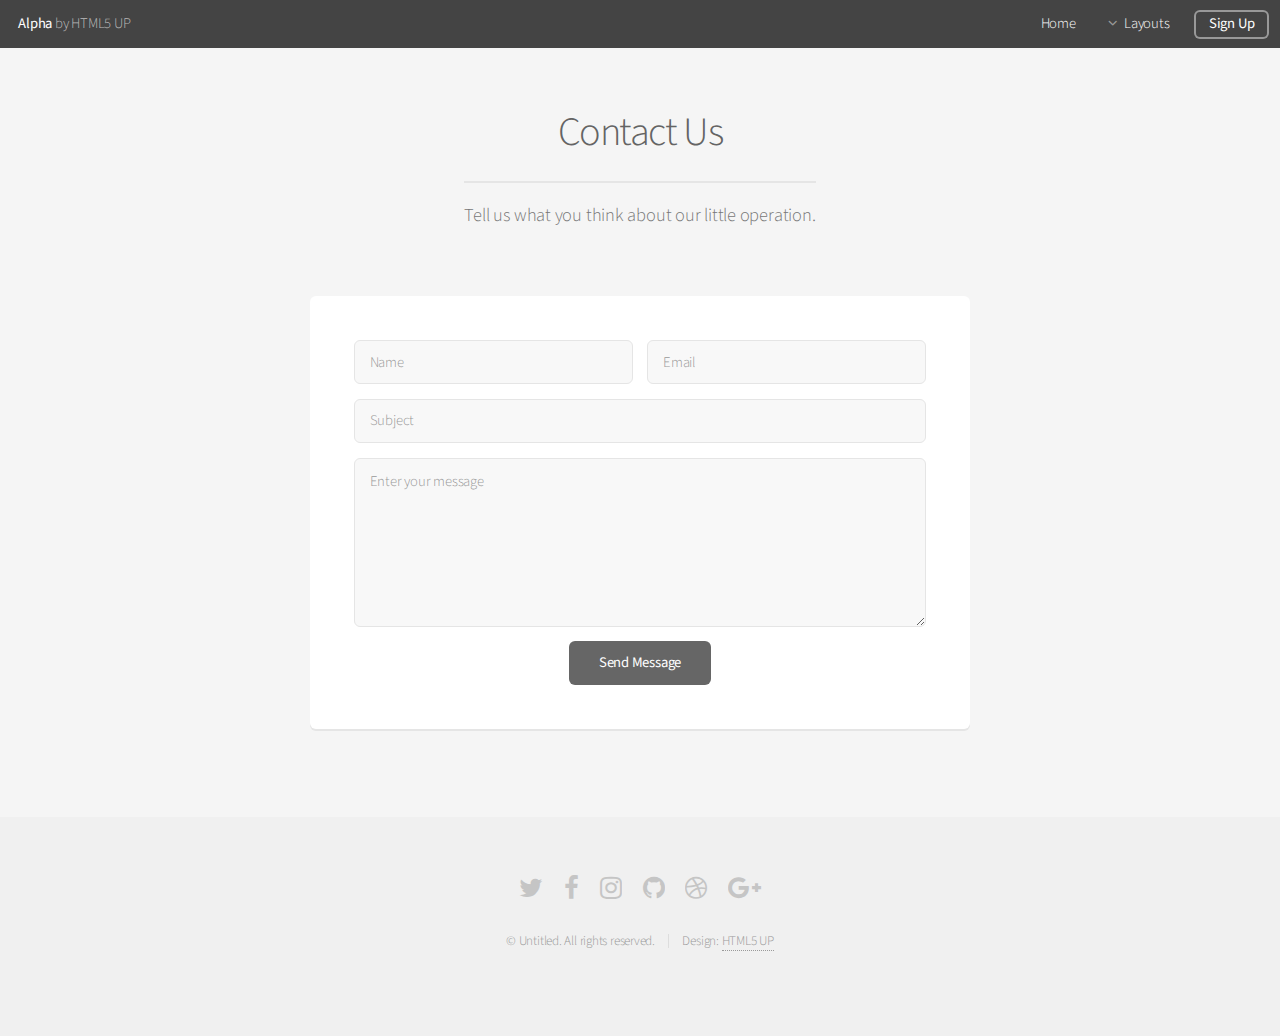
==== contact.html @ 0854e98f "Add files via upload" ====
<!DOCTYPE HTML>
<!--
	Alpha by HTML5 UP
	html5up.net | @ajlkn
	Free for personal and commercial use under the CCA 3.0 license (html5up.net/license)
-->
<html>
	<head>
		<title>Contact - Alpha by HTML5 UP</title>
		<meta charset="utf-8" />
		<meta name="viewport" content="width=device-width, initial-scale=1, user-scalable=no" />
		<link rel="stylesheet" href="assets/css/main.css" />
	</head>
	<body class="is-preload">
		<div id="page-wrapper">

			<!-- Header -->
				<header id="header">
					<h1><a href="index.html">Alpha</a> by HTML5 UP</h1>
					<nav id="nav">
						<ul>
							<li><a href="index.html">Home</a></li>
							<li>
								<a href="#" class="icon fa-angle-down">Layouts</a>
								<ul>
									<li><a href="generic.html">Generic</a></li>
									<li><a href="contact.html">Contact</a></li>
									<li><a href="elements.html">Elements</a></li>
									<li>
										<a href="#">Submenu</a>
										<ul>
											<li><a href="#">Option One</a></li>
											<li><a href="#">Option Two</a></li>
											<li><a href="#">Option Three</a></li>
											<li><a href="#">Option Four</a></li>
										</ul>
									</li>
								</ul>
							</li>
							<li><a href="#" class="button">Sign Up</a></li>
						</ul>
					</nav>
				</header>

			<!-- Main -->
				<section id="main" class="container medium">
					<header>
						<h2>Contact Us</h2>
						<p>Tell us what you think about our little operation.</p>
					</header>
					<div class="box">
						<form method="post" action="#">
							<div class="row gtr-50 gtr-uniform">
								<div class="col-6 col-12-mobilep">
									<input type="text" name="name" id="name" value="" placeholder="Name" />
								</div>
								<div class="col-6 col-12-mobilep">
									<input type="email" name="email" id="email" value="" placeholder="Email" />
								</div>
								<div class="col-12">
									<input type="text" name="subject" id="subject" value="" placeholder="Subject" />
								</div>
								<div class="col-12">
									<textarea name="message" id="message" placeholder="Enter your message" rows="6"></textarea>
								</div>
								<div class="col-12">
									<ul class="actions special">
										<li><input type="submit" value="Send Message" /></li>
									</ul>
								</div>
							</div>
						</form>
					</div>
				</section>

			<!-- Footer -->
				<footer id="footer">
					<ul class="icons">
						<li><a href="#" class="icon fa-twitter"><span class="label">Twitter</span></a></li>
						<li><a href="#" class="icon fa-facebook"><span class="label">Facebook</span></a></li>
						<li><a href="#" class="icon fa-instagram"><span class="label">Instagram</span></a></li>
						<li><a href="#" class="icon fa-github"><span class="label">Github</span></a></li>
						<li><a href="#" class="icon fa-dribbble"><span class="label">Dribbble</span></a></li>
						<li><a href="#" class="icon fa-google-plus"><span class="label">Google+</span></a></li>
					</ul>
					<ul class="copyright">
						<li>&copy; Untitled. All rights reserved.</li><li>Design: <a href="http://html5up.net">HTML5 UP</a></li>
					</ul>
				</footer>

		</div>

		<!-- Scripts -->
			<script src="assets/js/jquery.min.js"></script>
			<script src="assets/js/jquery.dropotron.min.js"></script>
			<script src="assets/js/jquery.scrollex.min.js"></script>
			<script src="assets/js/browser.min.js"></script>
			<script src="assets/js/breakpoints.min.js"></script>
			<script src="assets/js/util.js"></script>
			<script src="assets/js/main.js"></script>

	</body>
</html>
---- assets/css/main.css ----
@import url("font-awesome.min.css");
@import url("https://fonts.googleapis.com/css?family=Source+Sans+Pro:300,400,300italic,400italic");

/*
	Alpha by HTML5 UP
	html5up.net | @ajlkn
	Free for personal and commercial use under the CCA 3.0 license (html5up.net/license)
*/

/* Reset */

/* Based on meyerweb.com/eric/tools/css/reset (v2.0 | 20110126 | License: public domain) */

	html, body, div, span, applet, object,
	iframe, h1, h2, h3, h4, h5, h6, p, blockquote,
	pre, a, abbr, acronym, address, big, cite,
	code, del, dfn, em, img, ins, kbd, q, s, samp,
	small, strike, strong, sub, sup, tt, var, b,
	u, i, center, dl, dt, dd, ol, ul, li, fieldset,
	form, label, legend, table, caption, tbody,
	tfoot, thead, tr, th, td, article, aside,
	canvas, details, embed, figure, figcaption,
	footer, header, hgroup, menu, nav, output, ruby,
	section, summary, time, mark, audio, video {
		margin: 0;
		padding: 0;
		border: 0;
		font-size: 100%;
		font: inherit;
		vertical-align: baseline;
	}

	article, aside, details, figcaption, figure,
	footer, header, hgroup, menu, nav, section {
		display: block;
	}

	body {
		line-height: 1;
	}

	ol, ul {
		list-style: none;
	}

	blockquote, q {
		quotes: none;
	}

		blockquote:before, blockquote:after, q:before, q:after {
			content: '';
			content: none;
		}

	table {
		border-collapse: collapse;
		border-spacing: 0;
	}

	body {
		-webkit-text-size-adjust: none;
	}

	mark {
		background-color: transparent;
		color: inherit;
	}

	input::-moz-focus-inner {
		border: 0;
		padding: 0;
	}

	input, select, textarea {
		-moz-appearance: none;
		-webkit-appearance: none;
		-ms-appearance: none;
		appearance: none;
	}

/* Basic */ 

	@-ms-viewport {
		width: device-width;
	}

	body {
		-ms-overflow-style: scrollbar;
	}

	@media screen and (max-width: 480px) {

		html, body {
			min-width: 320px;
		}

	}

	html {
		box-sizing: border-box;
	}

	*, *:before, *:after {
		box-sizing: inherit;
	}

	body {
		background: #f5f5f5;
        
	}

	body, input, select, textarea {
		color: #777;
		font-family: "Source Sans Pro", sans-serif;
		font-size: 16pt;
		font-weight: 300;
		line-height: 1.65em;
		letter-spacing: -0.015em;
	}

	a {
		-moz-transition: color 0.2s ease-in-out, border-bottom-color 0.2s ease-in-out;
		-webkit-transition: color 0.2s ease-in-out, border-bottom-color 0.2s ease-in-out;
		-ms-transition: color 0.2s ease-in-out, border-bottom-color 0.2s ease-in-out;
		transition: color 0.2s ease-in-out, border-bottom-color 0.2s ease-in-out;
		border-bottom: dotted 1px;
		color: #e89980;
		text-decoration: none;
	}

		a:hover {
			border-bottom-color: transparent;
		}

	strong, b {
		color: #646464;
		font-weight: 400;
	}

	em, i {
		font-style: italic;
	}

	p {
		margin: 0 0 2em 0;
	}

	h1, h2, h3, h4, h5, h6 {
		color: #646464;
		font-weight: 300;
		line-height: 1em;
		margin: 0 0 0.5em 0;
	}

		h1 a, h2 a, h3 a, h4 a, h5 a, h6 a {
			color: inherit;
			text-decoration: none;
		}

	h2 {
		font-size: 2.25em;
		line-height: 1.5em;
		letter-spacing: -0.035em;
	}

	h3 {
		font-size: 2em;
		line-height: 1.5em;
		letter-spacing: -0.025em;
	}

	h4 {
		font-size: 1.1em;
		line-height: 1.5em;
		letter-spacing: 0;
	}

	h5 {
		font-size: 0.9em;
		line-height: 1.5em;
		letter-spacing: 0;
	}

	h6 {
		font-size: 0.7em;
		line-height: 1.5em;
		letter-spacing: 0;
	}

	sub {
		font-size: 0.8em;
		position: relative;
		top: 0.5em;
	}

	sup {
		font-size: 0.8em;
		position: relative;
		top: -0.5em;
	}

	hr {
		border: 0;
		border-bottom: solid 2px #e5e5e5;
		margin: 2em 0;
	}

		hr.major {
			margin: 3em 0;
		}

	blockquote {
		border-left: solid 4px #e5e5e5;
		font-style: italic;
		margin: 0 0 2em 0;
		padding: 0.5em 0 0.5em 2em;
	}

	pre {
		-webkit-overflow-scrolling: touch;
		background: #f8f8f8;
		border-radius: 6px;
		border: solid 1px #e5e5e5;
		font-family: monospace;
		font-size: 0.9em;
		line-height: 1.75em;
		margin: 0 0 2em 0;
		overflow-x: auto;
		padding: 1em 1.5em;
	}

	code {
		background: #f8f8f8;
		border-radius: 6px;
		border: solid 1px #e5e5e5;
		font-family: monospace;
		font-size: 0.9em;
		margin: 0 0.25em;
		padding: 0.25em 0.65em;
	}

	.align-left {
		text-align: left;
	}

	.align-center {
		text-align: center;
	}

	.align-right {
		text-align: right;
	}

/* Row */

	.row {
		display: flex;
		flex-wrap: wrap;
		box-sizing: border-box;
		align-items: stretch;
	}

		.row > * {
			box-sizing: border-box;
		}

		.row.gtr-uniform > * > :last-child {
			margin-bottom: 0;
		}

		.row.aln-left {
			justify-content: flex-start;
		}

		.row.aln-center {
			justify-content: center;
		}

		.row.aln-right {
			justify-content: flex-end;
		}

		.row.aln-top {
			align-items: flex-start;
		}

		.row.aln-middle {
			align-items: center;
		}

		.row.aln-bottom {
			align-items: flex-end;
		}

		.row > .imp {
			order: -1;
		}

		.row > .col-1 {
			width: 8.3333333333%;
		}

		.row > .off-1 {
			margin-left: 8.3333333333%;
		}

		.row > .col-2 {
			width: 16.6666666667%;
		}

		.row > .off-2 {
			margin-left: 16.6666666667%;
		}

		.row > .col-3 {
			width: 25%;
		}

		.row > .off-3 {
			margin-left: 25%;
		}

		.row > .col-4 {
			width: 33.3333333333%;
		}

		.row > .off-4 {
			margin-left: 33.3333333333%;
		}

		.row > .col-5 {
			width: 41.6666666667%;
		}

		.row > .off-5 {
			margin-left: 41.6666666667%;
		}

		.row > .col-6 {
			width: 50%;
		}

		.row > .off-6 {
			margin-left: 50%;
		}

		.row > .col-7 {
			width: 58.3333333333%;
		}

		.row > .off-7 {
			margin-left: 58.3333333333%;
		}

		.row > .col-8 {
			width: 66.6666666667%;
		}

		.row > .off-8 {
			margin-left: 66.6666666667%;
		}

		.row > .col-9 {
			width: 75%;
		}

		.row > .off-9 {
			margin-left: 75%;
		}

		.row > .col-10 {
			width: 83.3333333333%;
		}

		.row > .off-10 {
			margin-left: 83.3333333333%;
		}

		.row > .col-11 {
			width: 91.6666666667%;
		}

		.row > .off-11 {
			margin-left: 91.6666666667%;
		}

		.row > .col-12 {
			width: 100%;
		}

		.row > .off-12 {
			margin-left: 100%;
		}

		.row.gtr-0 {
			margin-top: 0;
			margin-left: 0em;
		}

			.row.gtr-0 > * {
				padding: 0 0 0 0em;
			}

			.row.gtr-0.gtr-uniform {
				margin-top: 0em;
			}

				.row.gtr-0.gtr-uniform > * {
					padding-top: 0em;
				}

		.row.gtr-25 {
			margin-top: 0;
			margin-left: -0.5em;
		}

			.row.gtr-25 > * {
				padding: 0 0 0 0.5em;
			}

			.row.gtr-25.gtr-uniform {
				margin-top: -0.5em;
			}

				.row.gtr-25.gtr-uniform > * {
					padding-top: 0.5em;
				}

		.row.gtr-50 {
			margin-top: 0;
			margin-left: -1em;
		}

			.row.gtr-50 > * {
				padding: 0 0 0 1em;
			}

			.row.gtr-50.gtr-uniform {
				margin-top: -1em;
			}

				.row.gtr-50.gtr-uniform > * {
					padding-top: 1em;
				}

		.row {
			margin-top: 0;
			margin-left: -2em;
		}

			.row > * {
				padding: 0 0 0 2em;
			}

			.row.gtr-uniform {
				margin-top: -2em;
			}

				.row.gtr-uniform > * {
					padding-top: 2em;
				}

		.row.gtr-150 {
			margin-top: 0;
			margin-left: -3em;
		}

			.row.gtr-150 > * {
				padding: 0 0 0 3em;
			}

			.row.gtr-150.gtr-uniform {
				margin-top: -3em;
			}

				.row.gtr-150.gtr-uniform > * {
					padding-top: 3em;
				}

		.row.gtr-200 {
			margin-top: 0;
			margin-left: -4em;
		}

			.row.gtr-200 > * {
				padding: 0 0 0 4em;
			}

			.row.gtr-200.gtr-uniform {
				margin-top: -4em;
			}

				.row.gtr-200.gtr-uniform > * {
					padding-top: 4em;
				}

		@media screen and (max-width: 1680px) {

			.row {
				display: flex;
				flex-wrap: wrap;
				box-sizing: border-box;
				align-items: stretch;
			}

				.row > * {
					box-sizing: border-box;
				}

				.row.gtr-uniform > * > :last-child {
					margin-bottom: 0;
				}

				.row.aln-left {
					justify-content: flex-start;
				}

				.row.aln-center {
					justify-content: center;
				}

				.row.aln-right {
					justify-content: flex-end;
				}

				.row.aln-top {
					align-items: flex-start;
				}

				.row.aln-middle {
					align-items: center;
				}

				.row.aln-bottom {
					align-items: flex-end;
				}

				.row > .imp-wide {
					order: -1;
				}

				.row > .col-1-wide {
					width: 8.3333333333%;
				}

				.row > .off-1-wide {
					margin-left: 8.3333333333%;
				}

				.row > .col-2-wide {
					width: 16.6666666667%;
				}

				.row > .off-2-wide {
					margin-left: 16.6666666667%;
				}

				.row > .col-3-wide {
					width: 25%;
				}

				.row > .off-3-wide {
					margin-left: 25%;
				}

				.row > .col-4-wide {
					width: 33.3333333333%;
				}

				.row > .off-4-wide {
					margin-left: 33.3333333333%;
				}

				.row > .col-5-wide {
					width: 41.6666666667%;
				}

				.row > .off-5-wide {
					margin-left: 41.6666666667%;
				}

				.row > .col-6-wide {
					width: 50%;
				}

				.row > .off-6-wide {
					margin-left: 50%;
				}

				.row > .col-7-wide {
					width: 58.3333333333%;
				}

				.row > .off-7-wide {
					margin-left: 58.3333333333%;
				}

				.row > .col-8-wide {
					width: 66.6666666667%;
				}

				.row > .off-8-wide {
					margin-left: 66.6666666667%;
				}

				.row > .col-9-wide {
					width: 75%;
				}

				.row > .off-9-wide {
					margin-left: 75%;
				}

				.row > .col-10-wide {
					width: 83.3333333333%;
				}

				.row > .off-10-wide {
					margin-left: 83.3333333333%;
				}

				.row > .col-11-wide {
					width: 91.6666666667%;
				}

				.row > .off-11-wide {
					margin-left: 91.6666666667%;
				}

				.row > .col-12-wide {
					width: 100%;
				}

				.row > .off-12-wide {
					margin-left: 100%;
				}

				.row.gtr-0 {
					margin-top: 0;
					margin-left: 0em;
				}

					.row.gtr-0 > * {
						padding: 0 0 0 0em;
					}

					.row.gtr-0.gtr-uniform {
						margin-top: 0em;
					}

						.row.gtr-0.gtr-uniform > * {
							padding-top: 0em;
						}

				.row.gtr-25 {
					margin-top: 0;
					margin-left: -0.5em;
				}

					.row.gtr-25 > * {
						padding: 0 0 0 0.5em;
					}

					.row.gtr-25.gtr-uniform {
						margin-top: -0.5em;
					}

						.row.gtr-25.gtr-uniform > * {
							padding-top: 0.5em;
						}

				.row.gtr-50 {
					margin-top: 0;
					margin-left: -1em;
				}

					.row.gtr-50 > * {
						padding: 0 0 0 1em;
					}

					.row.gtr-50.gtr-uniform {
						margin-top: -1em;
					}

						.row.gtr-50.gtr-uniform > * {
							padding-top: 1em;
						}

				.row {
					margin-top: 0;
					margin-left: -2em;
				}

					.row > * {
						padding: 0 0 0 2em;
					}

					.row.gtr-uniform {
						margin-top: -2em;
					}

						.row.gtr-uniform > * {
							padding-top: 2em;
						}

				.row.gtr-150 {
					margin-top: 0;
					margin-left: -3em;
				}

					.row.gtr-150 > * {
						padding: 0 0 0 3em;
					}

					.row.gtr-150.gtr-uniform {
						margin-top: -3em;
					}

						.row.gtr-150.gtr-uniform > * {
							padding-top: 3em;
						}

				.row.gtr-200 {
					margin-top: 0;
					margin-left: -4em;
				}

					.row.gtr-200 > * {
						padding: 0 0 0 4em;
					}

					.row.gtr-200.gtr-uniform {
						margin-top: -4em;
					}

						.row.gtr-200.gtr-uniform > * {
							padding-top: 4em;
						}

		}

		@media screen and (max-width: 1280px) {

			.row {
				display: flex;
				flex-wrap: wrap;
				box-sizing: border-box;
				align-items: stretch;
			}

				.row > * {
					box-sizing: border-box;
				}

				.row.gtr-uniform > * > :last-child {
					margin-bottom: 0;
				}

				.row.aln-left {
					justify-content: flex-start;
				}

				.row.aln-center {
					justify-content: center;
				}

				.row.aln-right {
					justify-content: flex-end;
				}

				.row.aln-top {
					align-items: flex-start;
				}

				.row.aln-middle {
					align-items: center;
				}

				.row.aln-bottom {
					align-items: flex-end;
				}

				.row > .imp-normal {
					order: -1;
				}

				.row > .col-1-normal {
					width: 8.3333333333%;
				}

				.row > .off-1-normal {
					margin-left: 8.3333333333%;
				}

				.row > .col-2-normal {
					width: 16.6666666667%;
				}

				.row > .off-2-normal {
					margin-left: 16.6666666667%;
				}

				.row > .col-3-normal {
					width: 25%;
				}

				.row > .off-3-normal {
					margin-left: 25%;
				}

				.row > .col-4-normal {
					width: 33.3333333333%;
				}

				.row > .off-4-normal {
					margin-left: 33.3333333333%;
				}

				.row > .col-5-normal {
					width: 41.6666666667%;
				}

				.row > .off-5-normal {
					margin-left: 41.6666666667%;
				}

				.row > .col-6-normal {
					width: 50%;
				}

				.row > .off-6-normal {
					margin-left: 50%;
				}

				.row > .col-7-normal {
					width: 58.3333333333%;
				}

				.row > .off-7-normal {
					margin-left: 58.3333333333%;
				}

				.row > .col-8-normal {
					width: 66.6666666667%;
				}

				.row > .off-8-normal {
					margin-left: 66.6666666667%;
				}

				.row > .col-9-normal {
					width: 75%;
				}

				.row > .off-9-normal {
					margin-left: 75%;
				}

				.row > .col-10-normal {
					width: 83.3333333333%;
				}

				.row > .off-10-normal {
					margin-left: 83.3333333333%;
				}

				.row > .col-11-normal {
					width: 91.6666666667%;
				}

				.row > .off-11-normal {
					margin-left: 91.6666666667%;
				}

				.row > .col-12-normal {
					width: 100%;
				}

				.row > .off-12-normal {
					margin-left: 100%;
				}

				.row.gtr-0 {
					margin-top: 0;
					margin-left: 0em;
				}

					.row.gtr-0 > * {
						padding: 0 0 0 0em;
					}

					.row.gtr-0.gtr-uniform {
						margin-top: 0em;
					}

						.row.gtr-0.gtr-uniform > * {
							padding-top: 0em;
						}

				.row.gtr-25 {
					margin-top: 0;
					margin-left: -0.5em;
				}

					.row.gtr-25 > * {
						padding: 0 0 0 0.5em;
					}

					.row.gtr-25.gtr-uniform {
						margin-top: -0.5em;
					}

						.row.gtr-25.gtr-uniform > * {
							padding-top: 0.5em;
						}

				.row.gtr-50 {
					margin-top: 0;
					margin-left: -1em;
				}

					.row.gtr-50 > * {
						padding: 0 0 0 1em;
					}

					.row.gtr-50.gtr-uniform {
						margin-top: -1em;
					}

						.row.gtr-50.gtr-uniform > * {
							padding-top: 1em;
						}

				.row {
					margin-top: 0;
					margin-left: -2em;
				}

					.row > * {
						padding: 0 0 0 2em;
					}

					.row.gtr-uniform {
						margin-top: -2em;
					}

						.row.gtr-uniform > * {
							padding-top: 2em;
						}

				.row.gtr-150 {
					margin-top: 0;
					margin-left: -3em;
				}

					.row.gtr-150 > * {
						padding: 0 0 0 3em;
					}

					.row.gtr-150.gtr-uniform {
						margin-top: -3em;
					}

						.row.gtr-150.gtr-uniform > * {
							padding-top: 3em;
						}

				.row.gtr-200 {
					margin-top: 0;
					margin-left: -4em;
				}

					.row.gtr-200 > * {
						padding: 0 0 0 4em;
					}

					.row.gtr-200.gtr-uniform {
						margin-top: -4em;
					}

						.row.gtr-200.gtr-uniform > * {
							padding-top: 4em;
						}

		}

		@media screen and (max-width: 980px) {

			.row {
				display: flex;
				flex-wrap: wrap;
				box-sizing: border-box;
				align-items: stretch;
			}

				.row > * {
					box-sizing: border-box;
				}

				.row.gtr-uniform > * > :last-child {
					margin-bottom: 0;
				}

				.row.aln-left {
					justify-content: flex-start;
				}

				.row.aln-center {
					justify-content: center;
				}

				.row.aln-right {
					justify-content: flex-end;
				}

				.row.aln-top {
					align-items: flex-start;
				}

				.row.aln-middle {
					align-items: center;
				}

				.row.aln-bottom {
					align-items: flex-end;
				}

				.row > .imp-narrow {
					order: -1;
				}

				.row > .col-1-narrow {
					width: 8.3333333333%;
				}

				.row > .off-1-narrow {
					margin-left: 8.3333333333%;
				}

				.row > .col-2-narrow {
					width: 16.6666666667%;
				}

				.row > .off-2-narrow {
					margin-left: 16.6666666667%;
				}

				.row > .col-3-narrow {
					width: 25%;
				}

				.row > .off-3-narrow {
					margin-left: 25%;
				}

				.row > .col-4-narrow {
					width: 33.3333333333%;
				}

				.row > .off-4-narrow {
					margin-left: 33.3333333333%;
				}

				.row > .col-5-narrow {
					width: 41.6666666667%;
				}

				.row > .off-5-narrow {
					margin-left: 41.6666666667%;
				}

				.row > .col-6-narrow {
					width: 50%;
				}

				.row > .off-6-narrow {
					margin-left: 50%;
				}

				.row > .col-7-narrow {
					width: 58.3333333333%;
				}

				.row > .off-7-narrow {
					margin-left: 58.3333333333%;
				}

				.row > .col-8-narrow {
					width: 66.6666666667%;
				}

				.row > .off-8-narrow {
					margin-left: 66.6666666667%;
				}

				.row > .col-9-narrow {
					width: 75%;
				}

				.row > .off-9-narrow {
					margin-left: 75%;
				}

				.row > .col-10-narrow {
					width: 83.3333333333%;
				}

				.row > .off-10-narrow {
					margin-left: 83.3333333333%;
				}

				.row > .col-11-narrow {
					width: 91.6666666667%;
				}

				.row > .off-11-narrow {
					margin-left: 91.6666666667%;
				}

				.row > .col-12-narrow {
					width: 100%;
				}

				.row > .off-12-narrow {
					margin-left: 100%;
				}

				.row.gtr-0 {
					margin-top: 0;
					margin-left: 0em;
				}

					.row.gtr-0 > * {
						padding: 0 0 0 0em;
					}

					.row.gtr-0.gtr-uniform {
						margin-top: 0em;
					}

						.row.gtr-0.gtr-uniform > * {
							padding-top: 0em;
						}

				.row.gtr-25 {
					margin-top: 0;
					margin-left: -0.5em;
				}

					.row.gtr-25 > * {
						padding: 0 0 0 0.5em;
					}

					.row.gtr-25.gtr-uniform {
						margin-top: -0.5em;
					}

						.row.gtr-25.gtr-uniform > * {
							padding-top: 0.5em;
						}

				.row.gtr-50 {
					margin-top: 0;
					margin-left: -1em;
				}

					.row.gtr-50 > * {
						padding: 0 0 0 1em;
					}

					.row.gtr-50.gtr-uniform {
						margin-top: -1em;
					}

						.row.gtr-50.gtr-uniform > * {
							padding-top: 1em;
						}

				.row {
					margin-top: 0;
					margin-left: -2em;
				}

					.row > * {
						padding: 0 0 0 2em;
					}

					.row.gtr-uniform {
						margin-top: -2em;
					}

						.row.gtr-uniform > * {
							padding-top: 2em;
						}

				.row.gtr-150 {
					margin-top: 0;
					margin-left: -3em;
				}

					.row.gtr-150 > * {
						padding: 0 0 0 3em;
					}

					.row.gtr-150.gtr-uniform {
						margin-top: -3em;
					}

						.row.gtr-150.gtr-uniform > * {
							padding-top: 3em;
						}

				.row.gtr-200 {
					margin-top: 0;
					margin-left: -4em;
				}

					.row.gtr-200 > * {
						padding: 0 0 0 4em;
					}

					.row.gtr-200.gtr-uniform {
						margin-top: -4em;
					}

						.row.gtr-200.gtr-uniform > * {
							padding-top: 4em;
						}

		}

		@media screen and (max-width: 840px) {

			.row {
				display: flex;
				flex-wrap: wrap;
				box-sizing: border-box;
				align-items: stretch;
			}

				.row > * {
					box-sizing: border-box;
				}

				.row.gtr-uniform > * > :last-child {
					margin-bottom: 0;
				}

				.row.aln-left {
					justify-content: flex-start;
				}

				.row.aln-center {
					justify-content: center;
				}

				.row.aln-right {
					justify-content: flex-end;
				}

				.row.aln-top {
					align-items: flex-start;
				}

				.row.aln-middle {
					align-items: center;
				}

				.row.aln-bottom {
					align-items: flex-end;
				}

				.row > .imp-narrower {
					order: -1;
				}

				.row > .col-1-narrower {
					width: 8.3333333333%;
				}

				.row > .off-1-narrower {
					margin-left: 8.3333333333%;
				}

				.row > .col-2-narrower {
					width: 16.6666666667%;
				}

				.row > .off-2-narrower {
					margin-left: 16.6666666667%;
				}

				.row > .col-3-narrower {
					width: 25%;
				}

				.row > .off-3-narrower {
					margin-left: 25%;
				}

				.row > .col-4-narrower {
					width: 33.3333333333%;
				}

				.row > .off-4-narrower {
					margin-left: 33.3333333333%;
				}

				.row > .col-5-narrower {
					width: 41.6666666667%;
				}

				.row > .off-5-narrower {
					margin-left: 41.6666666667%;
				}

				.row > .col-6-narrower {
					width: 50%;
				}

				.row > .off-6-narrower {
					margin-left: 50%;
				}

				.row > .col-7-narrower {
					width: 58.3333333333%;
				}

				.row > .off-7-narrower {
					margin-left: 58.3333333333%;
				}

				.row > .col-8-narrower {
					width: 66.6666666667%;
				}

				.row > .off-8-narrower {
					margin-left: 66.6666666667%;
				}

				.row > .col-9-narrower {
					width: 75%;
				}

				.row > .off-9-narrower {
					margin-left: 75%;
				}

				.row > .col-10-narrower {
					width: 83.3333333333%;
				}

				.row > .off-10-narrower {
					margin-left: 83.3333333333%;
				}

				.row > .col-11-narrower {
					width: 91.6666666667%;
				}

				.row > .off-11-narrower {
					margin-left: 91.6666666667%;
				}

				.row > .col-12-narrower {
					width: 100%;
				}

				.row > .off-12-narrower {
					margin-left: 100%;
				}

				.row.gtr-0 {
					margin-top: 0;
					margin-left: 0em;
				}

					.row.gtr-0 > * {
						padding: 0 0 0 0em;
					}

					.row.gtr-0.gtr-uniform {
						margin-top: 0em;
					}

						.row.gtr-0.gtr-uniform > * {
							padding-top: 0em;
						}

				.row.gtr-25 {
					margin-top: 0;
					margin-left: -0.5em;
				}

					.row.gtr-25 > * {
						padding: 0 0 0 0.5em;
					}

					.row.gtr-25.gtr-uniform {
						margin-top: -0.5em;
					}

						.row.gtr-25.gtr-uniform > * {
							padding-top: 0.5em;
						}

				.row.gtr-50 {
					margin-top: 0;
					margin-left: -1em;
				}

					.row.gtr-50 > * {
						padding: 0 0 0 1em;
					}

					.row.gtr-50.gtr-uniform {
						margin-top: -1em;
					}

						.row.gtr-50.gtr-uniform > * {
							padding-top: 1em;
						}

				.row {
					margin-top: 0;
					margin-left: -2em;
				}

					.row > * {
						padding: 0 0 0 2em;
					}

					.row.gtr-uniform {
						margin-top: -2em;
					}

						.row.gtr-uniform > * {
							padding-top: 2em;
						}

				.row.gtr-150 {
					margin-top: 0;
					margin-left: -3em;
				}

					.row.gtr-150 > * {
						padding: 0 0 0 3em;
					}

					.row.gtr-150.gtr-uniform {
						margin-top: -3em;
					}

						.row.gtr-150.gtr-uniform > * {
							padding-top: 3em;
						}

				.row.gtr-200 {
					margin-top: 0;
					margin-left: -4em;
				}

					.row.gtr-200 > * {
						padding: 0 0 0 4em;
					}

					.row.gtr-200.gtr-uniform {
						margin-top: -4em;
					}

						.row.gtr-200.gtr-uniform > * {
							padding-top: 4em;
						}

		}

		@media screen and (max-width: 736px) {

			.row {
				display: flex;
				flex-wrap: wrap;
				box-sizing: border-box;
				align-items: stretch;
			}

				.row > * {
					box-sizing: border-box;
				}

				.row.gtr-uniform > * > :last-child {
					margin-bottom: 0;
				}

				.row.aln-left {
					justify-content: flex-start;
				}

				.row.aln-center {
					justify-content: center;
				}

				.row.aln-right {
					justify-content: flex-end;
				}

				.row.aln-top {
					align-items: flex-start;
				}

				.row.aln-middle {
					align-items: center;
				}

				.row.aln-bottom {
					align-items: flex-end;
				}

				.row > .imp-mobile {
					order: -1;
				}

				.row > .col-1-mobile {
					width: 8.3333333333%;
				}

				.row > .off-1-mobile {
					margin-left: 8.3333333333%;
				}

				.row > .col-2-mobile {
					width: 16.6666666667%;
				}

				.row > .off-2-mobile {
					margin-left: 16.6666666667%;
				}

				.row > .col-3-mobile {
					width: 25%;
				}

				.row > .off-3-mobile {
					margin-left: 25%;
				}

				.row > .col-4-mobile {
					width: 33.3333333333%;
				}

				.row > .off-4-mobile {
					margin-left: 33.3333333333%;
				}

				.row > .col-5-mobile {
					width: 41.6666666667%;
				}

				.row > .off-5-mobile {
					margin-left: 41.6666666667%;
				}

				.row > .col-6-mobile {
					width: 50%;
				}

				.row > .off-6-mobile {
					margin-left: 50%;
				}

				.row > .col-7-mobile {
					width: 58.3333333333%;
				}

				.row > .off-7-mobile {
					margin-left: 58.3333333333%;
				}

				.row > .col-8-mobile {
					width: 66.6666666667%;
				}

				.row > .off-8-mobile {
					margin-left: 66.6666666667%;
				}

				.row > .col-9-mobile {
					width: 75%;
				}

				.row > .off-9-mobile {
					margin-left: 75%;
				}

				.row > .col-10-mobile {
					width: 83.3333333333%;
				}

				.row > .off-10-mobile {
					margin-left: 83.3333333333%;
				}

				.row > .col-11-mobile {
					width: 91.6666666667%;
				}

				.row > .off-11-mobile {
					margin-left: 91.6666666667%;
				}

				.row > .col-12-mobile {
					width: 100%;
				}

				.row > .off-12-mobile {
					margin-left: 100%;
				}

				.row.gtr-0 {
					margin-top: 0;
					margin-left: 0em;
				}

					.row.gtr-0 > * {
						padding: 0 0 0 0em;
					}

					.row.gtr-0.gtr-uniform {
						margin-top: 0em;
					}

						.row.gtr-0.gtr-uniform > * {
							padding-top: 0em;
						}

				.row.gtr-25 {
					margin-top: 0;
					margin-left: -0.5em;
				}

					.row.gtr-25 > * {
						padding: 0 0 0 0.5em;
					}

					.row.gtr-25.gtr-uniform {
						margin-top: -0.5em;
					}

						.row.gtr-25.gtr-uniform > * {
							padding-top: 0.5em;
						}

				.row.gtr-50 {
					margin-top: 0;
					margin-left: -1em;
				}

					.row.gtr-50 > * {
						padding: 0 0 0 1em;
					}

					.row.gtr-50.gtr-uniform {
						margin-top: -1em;
					}

						.row.gtr-50.gtr-uniform > * {
							padding-top: 1em;
						}

				.row {
					margin-top: 0;
					margin-left: -2em;
				}

					.row > * {
						padding: 0 0 0 2em;
					}

					.row.gtr-uniform {
						margin-top: -2em;
					}

						.row.gtr-uniform > * {
							padding-top: 2em;
						}

				.row.gtr-150 {
					margin-top: 0;
					margin-left: -3em;
				}

					.row.gtr-150 > * {
						padding: 0 0 0 3em;
					}

					.row.gtr-150.gtr-uniform {
						margin-top: -3em;
					}

						.row.gtr-150.gtr-uniform > * {
							padding-top: 3em;
						}

				.row.gtr-200 {
					margin-top: 0;
					margin-left: -4em;
				}

					.row.gtr-200 > * {
						padding: 0 0 0 4em;
					}

					.row.gtr-200.gtr-uniform {
						margin-top: -4em;
					}

						.row.gtr-200.gtr-uniform > * {
							padding-top: 4em;
						}

		}

		@media screen and (max-width: 480px) {

			.row {
				display: flex;
				flex-wrap: wrap;
				box-sizing: border-box;
				align-items: stretch;
			}

				.row > * {
					box-sizing: border-box;
				}

				.row.gtr-uniform > * > :last-child {
					margin-bottom: 0;
				}

				.row.aln-left {
					justify-content: flex-start;
				}

				.row.aln-center {
					justify-content: center;
				}

				.row.aln-right {
					justify-content: flex-end;
				}

				.row.aln-top {
					align-items: flex-start;
				}

				.row.aln-middle {
					align-items: center;
				}

				.row.aln-bottom {
					align-items: flex-end;
				}

				.row > .imp-mobilep {
					order: -1;
				}

				.row > .col-1-mobilep {
					width: 8.3333333333%;
				}

				.row > .off-1-mobilep {
					margin-left: 8.3333333333%;
				}

				.row > .col-2-mobilep {
					width: 16.6666666667%;
				}

				.row > .off-2-mobilep {
					margin-left: 16.6666666667%;
				}

				.row > .col-3-mobilep {
					width: 25%;
				}

				.row > .off-3-mobilep {
					margin-left: 25%;
				}

				.row > .col-4-mobilep {
					width: 33.3333333333%;
				}

				.row > .off-4-mobilep {
					margin-left: 33.3333333333%;
				}

				.row > .col-5-mobilep {
					width: 41.6666666667%;
				}

				.row > .off-5-mobilep {
					margin-left: 41.6666666667%;
				}

				.row > .col-6-mobilep {
					width: 50%;
				}

				.row > .off-6-mobilep {
					margin-left: 50%;
				}

				.row > .col-7-mobilep {
					width: 58.3333333333%;
				}

				.row > .off-7-mobilep {
					margin-left: 58.3333333333%;
				}

				.row > .col-8-mobilep {
					width: 66.6666666667%;
				}

				.row > .off-8-mobilep {
					margin-left: 66.6666666667%;
				}

				.row > .col-9-mobilep {
					width: 75%;
				}

				.row > .off-9-mobilep {
					margin-left: 75%;
				}

				.row > .col-10-mobilep {
					width: 83.3333333333%;
				}

				.row > .off-10-mobilep {
					margin-left: 83.3333333333%;
				}

				.row > .col-11-mobilep {
					width: 91.6666666667%;
				}

				.row > .off-11-mobilep {
					margin-left: 91.6666666667%;
				}

				.row > .col-12-mobilep {
					width: 100%;
				}

				.row > .off-12-mobilep {
					margin-left: 100%;
				}

				.row.gtr-0 {
					margin-top: 0;
					margin-left: 0em;
				}

					.row.gtr-0 > * {
						padding: 0 0 0 0em;
					}

					.row.gtr-0.gtr-uniform {
						margin-top: 0em;
					}

						.row.gtr-0.gtr-uniform > * {
							padding-top: 0em;
						}

				.row.gtr-25 {
					margin-top: 0;
					margin-left: -0.5em;
				}

					.row.gtr-25 > * {
						padding: 0 0 0 0.5em;
					}

					.row.gtr-25.gtr-uniform {
						margin-top: -0.5em;
					}

						.row.gtr-25.gtr-uniform > * {
							padding-top: 0.5em;
						}

				.row.gtr-50 {
					margin-top: 0;
					margin-left: -1em;
				}

					.row.gtr-50 > * {
						padding: 0 0 0 1em;
					}

					.row.gtr-50.gtr-uniform {
						margin-top: -1em;
					}

						.row.gtr-50.gtr-uniform > * {
							padding-top: 1em;
						}

				.row {
					margin-top: 0;
					margin-left: -2em;
				}

					.row > * {
						padding: 0 0 0 2em;
					}

					.row.gtr-uniform {
						margin-top: -2em;
					}

						.row.gtr-uniform > * {
							padding-top: 2em;
						}

				.row.gtr-150 {
					margin-top: 0;
					margin-left: -3em;
				}

					.row.gtr-150 > * {
						padding: 0 0 0 3em;
					}

					.row.gtr-150.gtr-uniform {
						margin-top: -3em;
					}

						.row.gtr-150.gtr-uniform > * {
							padding-top: 3em;
						}

				.row.gtr-200 {
					margin-top: 0;
					margin-left: -4em;
				}

					.row.gtr-200 > * {
						padding: 0 0 0 4em;
					}

					.row.gtr-200.gtr-uniform {
						margin-top: -4em;
					}

						.row.gtr-200.gtr-uniform > * {
							padding-top: 4em;
						}

		}

/* Container */

	.container {
		margin: 0 auto;
		max-width: calc(100% - 5em);
		width: 60em;
	}

		.container.xsmall {
			width: 15em;
		}

		.container.small {
			width: 30em;
		}

		.container.medium {
			width: 45em;
		}

		.container.large {
			width: 75em;
		}

		.container.xlarge {
			width: 90em;
		}

		.container.max {
			width: 100%;
		}

		@media screen and (max-width: 840px) {

			.container {
				width: 100% !important;
			}

		}

		@media screen and (max-width: 736px) {

			.container {
				max-width: 100%;
			}

		}

/* Section/Article */

	section.special, article.special {
		text-align: center;
	}

	header p {
		color: #999;
		position: relative;
		margin: 0 0 1.5em 0;
		font-style: italic;
	}

	header h2 + p {
		font-size: 1.25em;
		margin-top: -1em;
		line-height: 1.5em;
	}

	header h3 + p {
		font-size: 1.1em;
		margin-top: -0.85em;
		line-height: 1.5em;
	}

	header h4 + p,
	header h5 + p,
	header h6 + p {
		font-size: 0.8em;
		margin-top: -0.5em;
		line-height: 1.5em;
	}

	header.major {
		padding: 1em 0;
		text-align: center;
	}

		header.major h2 {
			margin: 0;
		}

		header.major p {
			display: inline-block;
			border-top: solid 2px #e5e5e5;
			color: #777;
			margin: 1.5em 0 0 0;
			padding: 1.5em 0 0 0;
			font-style: normal;
		}

/* Form */

	form {
		margin: 0 0 2em 0;
	}

	label {
		color: #646464;
		display: block;
		font-size: 0.9em;
		font-weight: 300;
		margin: 0 0 1em 0;
	}

	input[type="text"],
	input[type="password"],
	input[type="email"],
	select,
	textarea {
		-moz-appearance: none;
		-webkit-appearance: none;
		-ms-appearance: none;
		appearance: none;
		background-color: #f8f8f8;
		border-radius: 6px;
		border: solid 1px #e5e5e5;
		color: inherit;
		display: block;
		outline: 0;
		padding: 0 1em;
		text-decoration: none;
		width: 100%;
	}

		input[type="text"]:invalid,
		input[type="password"]:invalid,
		input[type="email"]:invalid,
		select:invalid,
		textarea:invalid {
			box-shadow: none;
		}

		input[type="text"]:focus,
		input[type="password"]:focus,
		input[type="email"]:focus,
		select:focus,
		textarea:focus {
			border-color: #e89980;
			box-shadow: 0 0 0 2px #e89980;
		}

	select {
		background-image: url("data:image/svg+xml;charset=utf8,%3Csvg xmlns='http://www.w3.org/2000/svg' width='40' height='40' preserveAspectRatio='none' viewBox='0 0 40 40'%3E%3Cpath d='M9.4,12.3l10.4,10.4l10.4-10.4c0.2-0.2,0.5-0.4,0.9-0.4c0.3,0,0.6,0.1,0.9,0.4l3.3,3.3c0.2,0.2,0.4,0.5,0.4,0.9 c0,0.4-0.1,0.6-0.4,0.9L20.7,31.9c-0.2,0.2-0.5,0.4-0.9,0.4c-0.3,0-0.6-0.1-0.9-0.4L4.3,17.3c-0.2-0.2-0.4-0.5-0.4-0.9 c0-0.4,0.1-0.6,0.4-0.9l3.3-3.3c0.2-0.2,0.5-0.4,0.9-0.4S9.1,12.1,9.4,12.3z' fill='%23e5e5e5' /%3E%3C/svg%3E");
		background-size: 1.25em;
		background-repeat: no-repeat;
		background-position: calc(100% - 1em) center;
		height: 3em;
		padding-right: 3em;
		text-overflow: ellipsis;
	}

		select option {
			color: #777;
			background-color: #f5f5f5;
		}

		select:focus::-ms-value {
			background-color: transparent;
		}

		select::-ms-expand {
			display: none;
		}

	input[type="text"],
	input[type="password"],
	input[type="email"],
	select {
		height: 3em;
	}

	textarea {
		padding: 0.75em 1em;
	}

	input[type="checkbox"],
	input[type="radio"] {
		-moz-appearance: none;
		-webkit-appearance: none;
		-ms-appearance: none;
		appearance: none;
		display: block;
		float: left;
		margin-right: -2em;
		opacity: 0;
		width: 1em;
		z-index: -1;
	}

		input[type="checkbox"] + label,
		input[type="radio"] + label {
			text-decoration: none;
			color: #777;
			cursor: pointer;
			display: inline-block;
			font-size: 1em;
			font-weight: 300;
			padding-left: 2.55em;
			padding-right: 0.75em;
			position: relative;
		}

			input[type="checkbox"] + label:before,
			input[type="radio"] + label:before {
				-moz-osx-font-smoothing: grayscale;
				-webkit-font-smoothing: antialiased;
				font-family: FontAwesome;
				font-style: normal;
				font-weight: normal;
				text-transform: none !important;
			}

			input[type="checkbox"] + label:before,
			input[type="radio"] + label:before {
				background: #f8f8f8;
				border-radius: 6px;
				border: solid 1px #e5e5e5;
				content: '';
				display: inline-block;
				height: 1.8em;
				left: 0;
				line-height: 1.725em;
				position: absolute;
				text-align: center;
				top: 0;
				width: 1.8em;
			}

		input[type="checkbox"]:checked + label:before,
		input[type="radio"]:checked + label:before {
			background: #666;
			border-color: #666;
			color: #ffffff;
			content: '\f00c';
		}

		input[type="checkbox"]:focus + label:before,
		input[type="radio"]:focus + label:before {
			border-color: #e89980;
			box-shadow: 0 0 0 1px #e89980;
		}

	input[type="checkbox"] + label:before {
		border-radius: 6px;
	}

	input[type="radio"] + label:before {
		border-radius: 100%;
	}

	::-webkit-input-placeholder {
		color: #999 !important;
		opacity: 1.0;
	}

	:-moz-placeholder {
		color: #999 !important;
		opacity: 1.0;
	}

	::-moz-placeholder {
		color: #999 !important;
		opacity: 1.0;
	}

	:-ms-input-placeholder {
		color: #999 !important;
		opacity: 1.0;
	}

/* Box */

	.box {
		background: #fff;
		border-radius: 6px;
		box-shadow: 0 2px 0 0 #e5e5e5;
		margin: 0 0 2em 0;
		padding: 3em;
	}

		.box > :last-child {
			margin-bottom: 0;
		}

		.box.alt {
			background: none !important;
			border-radius: 0 !important;
			box-shadow: none !important;
			margin: 0 0 2em 0;
			padding: 0 !important;
		}

		.box.features .features-row {
			border-top: solid 2px #e5e5e5;
			position: relative;
		}

			.box.features .features-row:after {
				clear: both;
				content: '';
				display: block;
			}

			.box.features .features-row section {
				float: left;
				padding: 3em;
				width: 50%;
			}

				.box.features .features-row section :last-child {
					margin-bottom: 0;
				}

				.box.features .features-row section:nth-child(2n) {
					padding-right: 0;
				}

					.box.features .features-row section:nth-child(2n):before {
						background: #e5e5e5;
						content: '';
						display: block;
						height: 100%;
						margin-left: -3em;
						position: absolute;
						top: 0;
						width: 2px;
					}

				.box.features .features-row section:nth-child(2n-1) {
					padding-left: 0;
				}

			.box.features .features-row:first-child {
				border-top: 0;
			}

				.box.features .features-row:first-child section {
					padding-top: 0;
				}

			.box.features .features-row:last-child {
				padding-bottom: 0;
			}

				.box.features .features-row:last-child section {
					padding-bottom: 0;
				}

		.box.special {
			text-align: center;
		}

		.box .image.featured {
			border-radius: 0;
			display: block;
			margin: 3em 0 3em -3em;
			position: relative;
			width: calc(100% + 6em);
		}

			.box .image.featured img {
				border-radius: 0;
				display: block;
				width: 100%;
			}

			.box .image.featured:first-child {
				border-radius: 6px 6px 0 0;
				margin-bottom: 3em;
				margin-top: -3em;
			}

				.box .image.featured:first-child img {
					border-radius: 6px 6px 0 0;
				}

			.box .image.featured:last-child {
				border-radius: 0 0 6px 6px;
				margin-bottom: -3em;
				margin-top: 3em;
			}

				.box .image.featured:last-child img {
					border-radius: 0 0 6px 6px;
				}

/* Icon */

	.icon {
		text-decoration: none;
		border-bottom: none;
		position: relative;
	}

		.icon:before {
			-moz-osx-font-smoothing: grayscale;
			-webkit-font-smoothing: antialiased;
			font-family: FontAwesome;
			font-style: normal;
			font-weight: normal;
			text-transform: none !important;
		}

		.icon > .label {
			display: none;
		}

		.icon.major {
			background: #666;
			border-radius: 100%;
			color: #ffffff;
			cursor: default;
			display: inline-block;
			height: 5.5em;
			line-height: 5.5em;
			margin: 0 0 2em 0;
			width: 5.5em;
		}

			.icon.major:before {
				font-size: 2.5em;
			}

			.icon.major.accent1 {
				background: #666;
				color: #ffffff;
			}

			.icon.major.accent2 {
				background: #e89980;
				color: #ffffff;
			}

			.icon.major.accent3 {
				background: #7fcdb8;
				color: #ffffff;
			}

			.icon.major.accent4 {
				background: #90b0ba;
				color: #ffffff;
			}

			.icon.major.accent5 {
				background: #e5cb95;
				color: #ffffff;
			}

/* Image */

	.image {
		border-radius: 6px;
		border: 0;
		display: inline-block;
		position: relative;
	}

		.image img {
			border-radius: 6px;
			display: block;
		}

		.image.left {
			float: left;
			padding: 0 1.5em 1em 0;
			top: 0.25em;
		}

		.image.right {
			float: right;
			padding: 0 0 1em 1.5em;
			top: 0.25em;
		}

		.image.fit {
			display: block;
			margin: 0 0 2em 0;
			width: 100%;
		}

			.image.fit img {
				display: block;
				width: 100%;
			}

/* List */

	ol {
		list-style: decimal;
		margin: 0 0 2em 0;
		padding-left: 1.25em;
	}

		ol li {
			padding-left: 0.25em;
		}

	ul {
		list-style: disc;
		margin: 0 0 2em 0;
		padding-left: 1em;
	}

		ul li {
			padding-left: 0.5em;
		}

		ul.alt {
			list-style: none;
			padding-left: 0;
		}

			ul.alt li {
				border-top: solid 1px #e5e5e5;
				padding: 0.5em 0;
			}

				ul.alt li:first-child {
					border-top: 0;
					padding-top: 0;
				}

		ul.icons {
			cursor: default;
			list-style: none;
			padding-left: 0;
		}

			ul.icons li {
				display: inline-block;
				padding: 0 1.25em 0 0;
			}

				ul.icons li:last-child {
					padding-right: 0;
				}

				ul.icons li .icon {
					color: inherit;
				}

					ul.icons li .icon:before {
						font-size: 1.75em;
					}

	dl {
		margin: 0 0 2em 0;
	}

/* Actions */

	ul.actions {
		display: -moz-flex;
		display: -webkit-flex;
		display: -ms-flex;
		display: flex;
		cursor: default;
		list-style: none;
		margin-left: -1em;
		padding-left: 0;
	}

		ul.actions li {
			padding: 0 0 0 1em;
			vertical-align: middle;
		}

		ul.actions.special {
			-moz-justify-content: center;
			-webkit-justify-content: center;
			-ms-justify-content: center;
			justify-content: center;
			width: 100%;
			margin-left: 0;
		}

			ul.actions.special li:first-child {
				padding-left: 0;
			}

		ul.actions.stacked {
			-moz-flex-direction: column;
			-webkit-flex-direction: column;
			-ms-flex-direction: column;
			flex-direction: column;
			margin-left: 0;
		}

			ul.actions.stacked li {
				padding: 1.3em 0 0 0;
			}

				ul.actions.stacked li:first-child {
					padding-top: 0;
				}

		ul.actions.fit {
			width: calc(100% + 1em);
		}

			ul.actions.fit li {
				-moz-flex-grow: 1;
				-webkit-flex-grow: 1;
				-ms-flex-grow: 1;
				flex-grow: 1;
				-moz-flex-shrink: 1;
				-webkit-flex-shrink: 1;
				-ms-flex-shrink: 1;
				flex-shrink: 1;
				width: 100%;
			}

				ul.actions.fit li > * {
					width: 100%;
				}

			ul.actions.fit.stacked {
				width: 100%;
			}

		@media screen and (max-width: 480px) {

			ul.actions:not(.fixed) {
				-moz-flex-direction: column;
				-webkit-flex-direction: column;
				-ms-flex-direction: column;
				flex-direction: column;
				margin-left: 0;
				width: 100% !important;
			}

				ul.actions:not(.fixed) li {
					-moz-flex-grow: 1;
					-webkit-flex-grow: 1;
					-ms-flex-grow: 1;
					flex-grow: 1;
					-moz-flex-shrink: 1;
					-webkit-flex-shrink: 1;
					-ms-flex-shrink: 1;
					flex-shrink: 1;
					padding: 1em 0 0 0;
					text-align: center;
					width: 100%;
				}

					ul.actions:not(.fixed) li > * {
						width: 100%;
					}

					ul.actions:not(.fixed) li:first-child {
						padding-top: 0;
					}

					ul.actions:not(.fixed) li input[type="submit"],
					ul.actions:not(.fixed) li input[type="reset"],
					ul.actions:not(.fixed) li input[type="button"],
					ul.actions:not(.fixed) li button,
					ul.actions:not(.fixed) li .button {
						width: 100%;
					}

						ul.actions:not(.fixed) li input[type="submit"].icon:before,
						ul.actions:not(.fixed) li input[type="reset"].icon:before,
						ul.actions:not(.fixed) li input[type="button"].icon:before,
						ul.actions:not(.fixed) li button.icon:before,
						ul.actions:not(.fixed) li .button.icon:before {
							margin-left: -0.5em;
						}

		}

/* Table */

	.table-wrapper {
		-webkit-overflow-scrolling: touch;
		overflow-x: auto;
	}

	table {
		margin: 0 0 2em 0;
		width: 100%;
	}

		table tbody tr {
			border: solid 1px #e5e5e5;
			border-left: 0;
			border-right: 0;
		}

			table tbody tr:nth-child(2n + 1) {
				background-color: #f8f8f8;
			}

		table td {
			padding: 0.75em 0.75em;
		}

		table th {
			color: #646464;
			font-size: 0.9em;
			font-weight: 300;
			padding: 0 0.75em 0.75em 0.75em;
			text-align: left;
		}

		table thead {
			border-bottom: solid 2px #e5e5e5;
		}

		table tfoot {
			border-top: solid 2px #e5e5e5;
		}

		table.alt {
			border-collapse: separate;
		}

			table.alt tbody tr td {
				border: solid 1px #e5e5e5;
				border-left-width: 0;
				border-top-width: 0;
			}

				table.alt tbody tr td:first-child {
					border-left-width: 1px;
				}

			table.alt tbody tr:first-child td {
				border-top-width: 1px;
			}

			table.alt thead {
				border-bottom: 0;
			}

			table.alt tfoot {
				border-top: 0;
			}

/* Button */

	input[type="submit"],
	input[type="reset"],
	input[type="button"],
	.button {
		-moz-appearance: none;
		-webkit-appearance: none;
		-ms-appearance: none;
		appearance: none;
		-moz-transition: background-color 0.2s ease-in-out, color 0.2s ease-in-out;
		-webkit-transition: background-color 0.2s ease-in-out, color 0.2s ease-in-out;
		-ms-transition: background-color 0.2s ease-in-out, color 0.2s ease-in-out;
		transition: background-color 0.2s ease-in-out, color 0.2s ease-in-out;
		background-color: #666;
		border-radius: 6px;
		border: 0;
		color: #ffffff;
		cursor: pointer;
		display: inline-block;
		font-weight: 400;
		height: 3em;
		line-height: 3em;
		padding: 0 2em;
		text-align: center;
		text-decoration: none;
		white-space: nowrap;
	}

		input[type="submit"]:hover,
		input[type="reset"]:hover,
		input[type="button"]:hover,
		.button:hover {
			background-color: #737373;
		}

		input[type="submit"]:active,
		input[type="reset"]:active,
		input[type="button"]:active,
		.button:active {
			background-color: #595959;
		}

		input[type="submit"].icon,
		input[type="reset"].icon,
		input[type="button"].icon,
		.button.icon {
			padding-left: 1.35em;
		}

			input[type="submit"].icon:before,
			input[type="reset"].icon:before,
			input[type="button"].icon:before,
			.button.icon:before {
				margin-right: 0.5em;
			}

		input[type="submit"].fit,
		input[type="reset"].fit,
		input[type="button"].fit,
		.button.fit {
			width: 100%;
		}

		input[type="submit"].small,
		input[type="reset"].small,
		input[type="button"].small,
		.button.small {
			font-size: 0.8em;
			height: 2.7em;
			line-height: 2.7em;
		}

		input[type="submit"].large,
		input[type="reset"].large,
		input[type="button"].large,
		.button.large {
			font-size: 1.25em;
			height: 2.7em;
			line-height: 2.7em;
		}

		input[type="submit"].alt,
		input[type="reset"].alt,
		input[type="button"].alt,
		.button.alt {
			background-color: transparent;
			box-shadow: inset 0 0 0 2px #e5e5e5;
			color: #777;
		}

			input[type="submit"].alt:hover,
			input[type="reset"].alt:hover,
			input[type="button"].alt:hover,
			.button.alt:hover {
				background-color: #f8f8f8;
			}

			input[type="submit"].alt:active,
			input[type="reset"].alt:active,
			input[type="button"].alt:active,
			.button.alt:active {
				background-color: #f0f0f0;
			}

			input[type="submit"].alt.icon:before,
			input[type="reset"].alt.icon:before,
			input[type="button"].alt.icon:before,
			.button.alt.icon:before {
				color: #999;
			}

		input[type="submit"].primary,
		input[type="reset"].primary,
		input[type="button"].primary,
		.button.primary {
			background-color: #e89980;
			color: #ffffff !important;
		}

			input[type="submit"].primary:hover,
			input[type="reset"].primary:hover,
			input[type="button"].primary:hover,
			.button.primary:hover {
				background-color: #ecaa96;
			}

			input[type="submit"].primary:active,
			input[type="reset"].primary:active,
			input[type="button"].primary:active,
			.button.primary:active {
				background-color: #e4886a;
			}

		input[type="submit"].disabled, input[type="submit"]:disabled,
		input[type="reset"].disabled,
		input[type="reset"]:disabled,
		input[type="button"].disabled,
		input[type="button"]:disabled,
		.button.disabled,
		.button:disabled {
			background-color: #777 !important;
			box-shadow: inset 0 -0.15em 0 0 rgba(0, 0, 0, 0.15);
			color: #f5f5f5 !important;
			cursor: default;
			opacity: 0.25;
		}

/* Header */

	#page-wrapper {
		padding-top: 3em;
	}

	body.landing #page-wrapper {
		padding-top: 0;
	}

	@-moz-keyframes reveal-header {
		0% {
			top: -5em;
		}

		100% {
			top: 0;
		}
	}

	@-webkit-keyframes reveal-header {
		0% {
			top: -5em;
		}

		100% {
			top: 0;
		}
	}

	@-ms-keyframes reveal-header {
		0% {
			top: -5em;
		}

		100% {
			top: 0;
		}
	}

	@keyframes reveal-header {
		0% {
			top: -5em;
		}

		100% {
			top: 0;
		}
	}

	#header {
		background: #444;
		color: #bbb;
		cursor: default;
		height: 3.25em;
		left: 0;
		line-height: 3.25em;
		position: fixed;
		top: 0;
		width: 100%;
		z-index: 10000;
	}

		#header h1 {
			color: inherit;
			height: inherit;
			left: 1.25em;
			line-height: inherit;
			margin: 0;
			padding: 0;
			position: absolute;
			top: 0;
		}

			#header h1 a {
				color: #fff;
				font-weight: 400;
				border: 0;
			}

		#header nav {
			height: inherit;
			line-height: inherit;
			position: absolute;
			right: 0.75em;
			top: 0;
			vertical-align: middle;
		}

			#header nav > ul {
				list-style: none;
				margin: 0;
				padding-left: 0;
			}

				#header nav > ul > li {
					display: inline-block;
					padding-left: 0;
				}

					#header nav > ul > li > ul {
						display: none;
					}

					#header nav > ul > li a {
						display: inline-block;
						height: 2em;
						line-height: 1.95em;
						padding: 0 1em;
						border-radius: 6px;
					}

					#header nav > ul > li a:not(.button) {
						color: #fff;
						display: inline-block;
						text-decoration: none;
						border: 0;
					}

						#header nav > ul > li a:not(.button).icon:before {
							color: #999;
							margin-right: 0.5em;
						}

					#header nav > ul > li:first-child {
						margin-left: 0;
					}

					#header nav > ul > li.active a:not(.button) {
						background-color: rgba(153, 153, 153, 0.25);
					}

					#header nav > ul > li .button {
						margin: 0 0 0 0.5em;
						position: relative;
					}

		#header input[type="submit"],
		#header input[type="reset"],
		#header input[type="button"],
		#header .button {
			background-color: transparent;
			box-shadow: inset 0 0 0 2px #999;
			color: #fff;
		}

			#header input[type="submit"]:hover,
			#header input[type="reset"]:hover,
			#header input[type="button"]:hover,
			#header .button:hover {
				background-color: rgba(153, 153, 153, 0.25);
			}

			#header input[type="submit"]:active,
			#header input[type="reset"]:active,
			#header input[type="button"]:active,
			#header .button:active {
				background-color: rgba(153, 153, 153, 0.5);
			}

		#header .container {
			position: relative;
		}

			#header .container h1 {
				left: 0;
			}

			#header .container nav {
				right: 0;
			}

		#header.reveal {
			-moz-animation: reveal-header 0.5s;
			-webkit-animation: reveal-header 0.5s;
			-ms-animation: reveal-header 0.5s;
			animation: reveal-header 0.5s;
		}

		#header.alt {
			-moz-animation: none;
			-webkit-animation: none;
			-ms-animation: none;
			animation: none;
			background: none;
			color: rgba(255, 255, 255, 0.75);
			position: absolute;
		}

			#header.alt nav > ul > li a:not(.button).icon:before {
				color: rgba(255, 255, 255, 0.75);
			}

			#header.alt nav > ul > li.active a:not(.button) {
				background-color: rgba(255, 255, 255, 0.2);
			}

			#header.alt input[type="submit"],
			#header.alt input[type="reset"],
			#header.alt input[type="button"],
			#header.alt .button {
				box-shadow: inset 0 0 0 2px rgba(255, 255, 255, 0.5);
			}

				#header.alt input[type="submit"]:hover,
				#header.alt input[type="reset"]:hover,
				#header.alt input[type="button"]:hover,
				#header.alt .button:hover {
					background-color: rgba(255, 255, 255, 0.1);
				}

				#header.alt input[type="submit"]:active,
				#header.alt input[type="reset"]:active,
				#header.alt input[type="button"]:active,
				#header.alt .button:active {
					background-color: rgba(255, 255, 255, 0.2);
				}

	.dropotron {
		background: #fff;
		border-radius: 6px;
		box-shadow: 0 2px 0 0 rgba(0, 0, 0, 0.065), inset 0 -1px 0 0 #fff, inset 0 0 0 1px rgba(229, 229, 229, 0.5);
		list-style: none;
		margin: calc(-0.5em + 1px) 0 0 1px;
		padding: 0.5em 0;
		width: 11em;
	}

		.dropotron li {
			padding: 0;
		}

			.dropotron li a, .dropotron li span {
				-moz-transition: none;
				-webkit-transition: none;
				-ms-transition: none;
				transition: none;
				border: 0;
				border-top: solid 1px #f2f2f2;
				color: inherit;
				display: block;
				padding: 0.15em 1em;
			}

			.dropotron li:first-child > a, .dropotron li:first-child > span {
				border-top: 0;
			}

			.dropotron li.active > a, .dropotron li.active > span, .dropotron li:hover > a, .dropotron li:hover > span {
				background: #e89980;
				color: #ffffff;
			}

		.dropotron.level-0 {
			font-size: 0.9em;
			margin: 1em 0 0 0;
		}

			.dropotron.level-0:before {
				-moz-transform: rotate(45deg);
				-webkit-transform: rotate(45deg);
				-ms-transform: rotate(45deg);
				transform: rotate(45deg);
				background: #fff;
				border: solid 1px rgba(229, 229, 229, 0.5);
				border-bottom: 0;
				border-right: 0;
				box-shadow: -0.25em -0.125em 0.125em 0 rgba(0, 0, 0, 0.015);
				content: '';
				display: block;
				height: 0.75em;
				position: absolute;
				right: 1.25em;
				top: -0.375em;
				width: 0.75em;
				z-index: 0;
			}

/* Banner */

	#banner {
		background-color: #666;
        background-attachment: fixed;
		background-image: url("images/overlay.png"), url("../../images/electronic.jpg");
		background-position: top left,						center center;
		background-repeat:no-repeat;
		background-size: auto,							cover;
		color: #fff;
		padding: 12em 0 20em 0;
		text-align: center;
        
	}

		#banner :last-child {
			margin-bottom: 0;
		}

		#banner h2, #banner h3, #banner h4, #banner h5, #banner h6 {
			color: #fff;
		}

		#banner h2 {
			font-size: 3.5em;
			line-height: 1em;
			margin: 0 0 0.5em 0;
			padding: 0;
            font-weight: 400;
        }

        #banner h3 {
			font-size: 2em;
			line-height: 1em;
			margin: 0 0 0.5em 0;
			padding: 0;
            font-weight: 375;
        }

		#banner p {
			font-size: 1.25em;
			margin-bottom: 1.75em;
		}

		#banner input[type="submit"],
		#banner input[type="reset"],
		#banner input[type="button"],
		#banner .button {
			background-color: transparent;
			box-shadow: inset 0 0 0 2px rgba(255, 255, 255, 0.5);
			color: #fff;
			min-width: 12em;
		}

			#banner input[type="submit"]:hover,
			#banner input[type="reset"]:hover,
			#banner input[type="button"]:hover,
			#banner .button:hover {
				background-color: rgba(255, 255, 255, 0.1);
			}

			#banner input[type="submit"]:active,
			#banner input[type="reset"]:active,
			#banner input[type="button"]:active,
			#banner .button:active {
				background-color: rgba(255, 255, 255, 0.2);
			}

			#banner input[type="submit"].primary,
			#banner input[type="reset"].primary,
			#banner input[type="button"].primary,
			#banner .button.primary {
				background: #fff;
				color: #666 !important;
			}

/* Main */

	#main {
		padding: 4em 0;
	}

		#main > header {
			text-align: center;
			margin: 0 0 3em 0;
		}

			#main > header h2 {
				font-size: 2.75em;
				margin: 0;
			}

			#main > header p {
				border-top: solid 2px #e5e5e5;
				color: #777;
				display: inline-block;
				font-style: normal;
				margin: 1em 0 0 0;
				padding: 1em 0 1.25em 0;
			}

	body.landing #main {
		margin-top: -14em;
	}

/* Footer */

	#footer {
		background: #f0f0f0;
		padding: 4em 0 6em 0;
		text-align: center;
	}

		#footer .icons a {
			-moz-transition: opacity 0.2s ease-in-out;
			-webkit-transition: opacity 0.2s ease-in-out;
			-ms-transition: opacity 0.2s ease-in-out;
			transition: opacity 0.2s ease-in-out;
			opacity: 0.35;
		}

			#footer .icons a:hover {
				opacity: 0.75;
			}

		#footer .copyright {
			color: #999;
			font-size: 0.9em;
			line-height: 1em;
			margin: 2em 0 0 0;
			padding: 0;
			text-align: center;
		}

			#footer .copyright a {
				color: inherit;
			}

			#footer .copyright li {
				border-left: solid 1px #dddddd;
				display: inline-block;
				list-style: none;
				margin-left: 1em;
				padding-left: 1em;
			}

				#footer .copyright li:first-child {
					border-left: 0;
					margin-left: 0;
					padding-left: 0;
				}

/* CTA */

	#cta {
		background: #e89980;
		color: #f9e6df;
		padding: 3.5em 0 4em 0;
		text-align: center;
	}

		#cta h2, #cta h3, #cta h4, #cta h5, #cta h6 {
			color: inherit;
		}

		#cta form {
			margin: 0 auto;
			max-width: 100%;
			width: 25em;
		}

		#cta input[type="submit"],
		#cta input[type="reset"],
		#cta input[type="button"],
		#cta .button {
			box-shadow: none;
			background: #fff;
			color: #e89980;
		}

		#cta input[type="text"],
		#cta input[type="password"],
		#cta input[type="email"],
		#cta select,
		#cta textarea {
			color: #ffffff;
			background: rgba(255, 255, 255, 0.15);
			border: 0;
		}

			#cta input[type="text"]:focus,
			#cta input[type="password"]:focus,
			#cta input[type="email"]:focus,
			#cta select:focus,
			#cta textarea:focus {
				box-shadow: inset 0 0 0 2px #fff;
			}

		#cta ::-webkit-input-placeholder {
			color: rgba(255, 255, 255, 0.75) !important;
		}

		#cta :-moz-placeholder {
			color: rgba(255, 255, 255, 0.75) !important;
		}

		#cta ::-moz-placeholder {
			color: rgba(255, 255, 255, 0.75) !important;
		}

		#cta :-ms-input-placeholder {
			color: rgba(255, 255, 255, 0.75) !important;
		}

		#cta .formerize-placeholder {
			color: rgba(255, 255, 255, 0.75) !important;
		}

/* Wide */

	@media screen and (max-width: 1680px) {

		/* Basic */

			body, input, select, textarea {
				font-size: 13pt;
			}

		/* Banner */

			#banner {
				padding: 10em 0 18em 0;
			}

	}

/* Normal */

	@media screen and (max-width: 1280px) {

		/* Basic */

			body, input, select, textarea {
				font-size: 11pt;
			}

		/* Header */

			.dropotron.level-0 {
				font-size: 1em;
			}

		/* Banner */

			#banner {
				background-attachment: scroll;
			}

				#banner h2 {
					font-size: 3.5em;
				}

	}

/* Narrow */

	@media screen and (max-width: 980px) {

		/* Basic */

			body, input, select, textarea {
				font-size: 11pt;
			}

	}

/* Narrower */

	#navPanel, #navButton {
		display: none;
	}

	@media screen and (max-width: 840px) {

		/* Basic */

			html, body {
				overflow-x: hidden;
			}

			body, input, select, textarea {
				font-size: 11pt;
			}

			h2 br, h3 br, h4 br, h5 br, h6 br {
				display: none;
			}

		/* Section/Article */

			header br {
				display: none;
			}

			header.major {
				padding: 0 4em;
			}

		/* Box */

			.box {
				padding: 3em 2em;
			}

				.box.features > section {
					padding: 3em 2em;
				}

				.box .image.featured {
					margin-left: -2em;
					width: calc(100% + 4em);
				}

					.box .image.featured:first-child {
						margin-bottom: 3em;
						margin-top: -3em;
					}

					.box .image.featured:last-child {
						margin-bottom: -3em;
						margin-top: 3em;
					}

		/* Header */

			#page-wrapper {
				padding-top: 0;
			}

			#header {
				display: none;
			}

		/* Banner */

		/* Nav */

			#page-wrapper {
				-moz-backface-visibility: hidden;
				-webkit-backface-visibility: hidden;
				-ms-backface-visibility: hidden;
				backface-visibility: hidden;
				-moz-transition: -moz-transform 0.5s ease;
				-webkit-transition: -webkit-transform 0.5s ease;
				-ms-transition: -ms-transform 0.5s ease;
				transition: transform 0.5s ease;
				padding-bottom: 1px;
			}

			#navButton {
				-moz-backface-visibility: hidden;
				-webkit-backface-visibility: hidden;
				-ms-backface-visibility: hidden;
				backface-visibility: hidden;
				-moz-transition: -moz-transform 0.5s ease;
				-webkit-transition: -webkit-transform 0.5s ease;
				-ms-transition: -ms-transform 0.5s ease;
				transition: transform 0.5s ease;
				display: block;
				height: 44px;
				left: 0;
				position: fixed;
				top: 0;
				width: 100%;
				z-index: 10001;
			}

				#navButton .toggle {
					text-decoration: none;
					height: 100%;
					left: 0;
					position: absolute;
					top: 0;
					width: 100%;
					border: 0;
					outline: 0;
				}

					#navButton .toggle:before {
						-moz-osx-font-smoothing: grayscale;
						-webkit-font-smoothing: antialiased;
						font-family: FontAwesome;
						font-style: normal;
						font-weight: normal;
						text-transform: none !important;
					}

					#navButton .toggle:before {
						background: rgba(192, 192, 192, 0.75);
						border-radius: 6px;
						color: #fff;
						content: '\f0c9';
						display: block;
						font-size: 16px;
						height: 2.25em;
						left: 0.5em;
						line-height: 2.25em;
						position: absolute;
						text-align: center;
						top: 0.5em;
						width: 3.5em;
					}

			#navPanel {
				-moz-backface-visibility: hidden;
				-webkit-backface-visibility: hidden;
				-ms-backface-visibility: hidden;
				backface-visibility: hidden;
				-moz-transform: translateX(-275px);
				-webkit-transform: translateX(-275px);
				-ms-transform: translateX(-275px);
				transform: translateX(-275px);
				-moz-transition: -moz-transform 0.5s ease;
				-webkit-transition: -webkit-transform 0.5s ease;
				-ms-transition: -ms-transform 0.5s ease;
				transition: transform 0.5s ease;
				display: block;
				height: 100%;
				left: 0;
				overflow-y: auto;
				position: fixed;
				top: 0;
				width: 275px;
				z-index: 10002;
				background: #2b2b2b;
				color: #bbb;
			}

				#navPanel .link {
					border-bottom: 0;
					border-top: solid 1px rgba(255, 255, 255, 0.05);
					color: #bbb;
					display: block;
					height: 44px;
					line-height: 44px;
					padding: 0 1em 0 1em;
					text-decoration: none;
				}

					#navPanel .link:first-child {
						border-top: 0;
					}

					#navPanel .link.depth-0 {
						color: #fff;
					}

					#navPanel .link .indent-1 {
						display: inline-block;
						width: 1em;
					}

					#navPanel .link .indent-2 {
						display: inline-block;
						width: 2em;
					}

					#navPanel .link .indent-3 {
						display: inline-block;
						width: 3em;
					}

					#navPanel .link .indent-4 {
						display: inline-block;
						width: 4em;
					}

					#navPanel .link .indent-5 {
						display: inline-block;
						width: 5em;
					}

			body.navPanel-visible #page-wrapper {
				-moz-transform: translateX(275px);
				-webkit-transform: translateX(275px);
				-ms-transform: translateX(275px);
				transform: translateX(275px);
			}

			body.navPanel-visible #navButton {
				-moz-transform: translateX(275px);
				-webkit-transform: translateX(275px);
				-ms-transform: translateX(275px);
				transform: translateX(275px);
			}

			body.navPanel-visible #navPanel {
				-moz-transform: translateX(0);
				-webkit-transform: translateX(0);
				-ms-transform: translateX(0);
				transform: translateX(0);
			}

	}

/* Mobile */

	@media screen and (max-width: 736px) {

		/* Basic */

			body, input, select, textarea {
				font-size: 11pt;
			}

			h2 {
				font-size: 1.75em;
				line-height: 1.35em;
				letter-spacing: -0.025em;
			}

			h3 {
				font-size: 1.5em;
			}

			h4 {
				font-size: 1em;
			}

		/* Section/Article */

			header.major {
				padding: 1em;
			}

				header.major h2, header.major p {
					padding-left: 0.5em;
					padding-right: 0.5em;
				}

		/* Box */

			.box {
				margin: 1em;
				overflow-x: hidden;
				padding: 2em 2em !important;
			}

				.box.features .features-row {
					border-top: 0;
					padding: 0;
				}

					.box.features .features-row section {
						border: 0;
						border-top: solid 1px #e5e5e5 !important;
						float: none;
						margin: 2em 0 0 0 !important;
						padding: 2em 0 0 0 !important;
						width: 100%;
					}

					.box.features .features-row:first-child section:first-child {
						border-top: 0 !important;
						margin-top: 0 !important;
						padding-top: 0 !important;
					}

				.box .image.featured {
					margin-left: -2em;
					width: calc(100% + 4em);
				}

					.box .image.featured:first-child {
						margin-bottom: 2em;
						margin-top: -2em;
					}

					.box .image.featured:last-child {
						margin-bottom: -2em;
						margin-top: 2em;
					}

		/* Banner */

			#banner {
				padding: 4em 0;
			}

				#banner h2 {
					font-size: 2.25em;
				}

				#banner p {
					font-size: 1.25em;
				}

		/* Main */

			#main {
				padding: 4em 0 0 0;
			}

				#main > header {
					margin: 0 2em 1.5em 2em;
				}

					#main > header h2 {
						font-size: 2em;
					}

					#main > header p {
						font-size: 1em;
						padding-bottom: 1em;
					}

			body.landing #main {
				padding: 0;
				margin-top: 0;
			}

		/* Footer */

			#footer {
				padding: 4em 0;
			}

				#footer .copyright li {
					border-left: 0;
					display: block;
					line-height: 2em;
					margin-left: 0;
					padding-left: 0;
				}

	}

/* Mobile (Portrait) */

	@media screen and (max-width: 480px) {

		/* Basic */

			html, body {
				min-width: 320px;
			}

			body, input, select, textarea {
				font-size: 11pt;
			}

		/* Section/Article */

			header.major {
				padding: 0;
			}

		/* List */

			ul.actions {
				margin: 0 0 2em 0;
			}

				ul.actions li {
					display: block;
					padding: 1em 0 0 0;
					text-align: center;
					width: 100%;
				}

					ul.actions li:first-child {
						padding-top: 0;
					}

					ul.actions li > * {
						width: 100%;
						margin: 0 !important;
					}

						ul.actions li > *.icon:before {
							margin-left: -2em;
						}

				ul.actions.small li {
					padding: 0.5em 0 0 0;
				}

					ul.actions.small li:first-child {
						padding-top: 0;
					}

		/* Box */

			.box {
				border-radius: 0;
				box-shadow: none;
				margin: 1em 0 0 0;
				padding: 3em 1em !important;
			}

				.box.features .features-row section {
					margin: 3em 0 0 0 !important;
					padding: 3em 0 0 0 !important;
				}

				.box .image.featured {
					border-radius: 0;
					margin-left: -1em;
					width: calc(100% + 2em);
				}

					.box .image.featured img {
						border-radius: 0 !important;
					}

					.box .image.featured:first-child {
						margin-bottom: 3em;
						margin-top: -3em;
					}

					.box .image.featured:last-child {
						margin-bottom: -3em;
						margin-top: 3em;
					}

		/* Banner */

			#banner {
				padding: 5em 3em 4em 3em;
			}

		/* Main */

			#main > .box:first-child {
				margin-top: 0;
			}

		/* CTA */

			#cta {
				padding: 2.5em 1em 3em 1em;
			}

	}
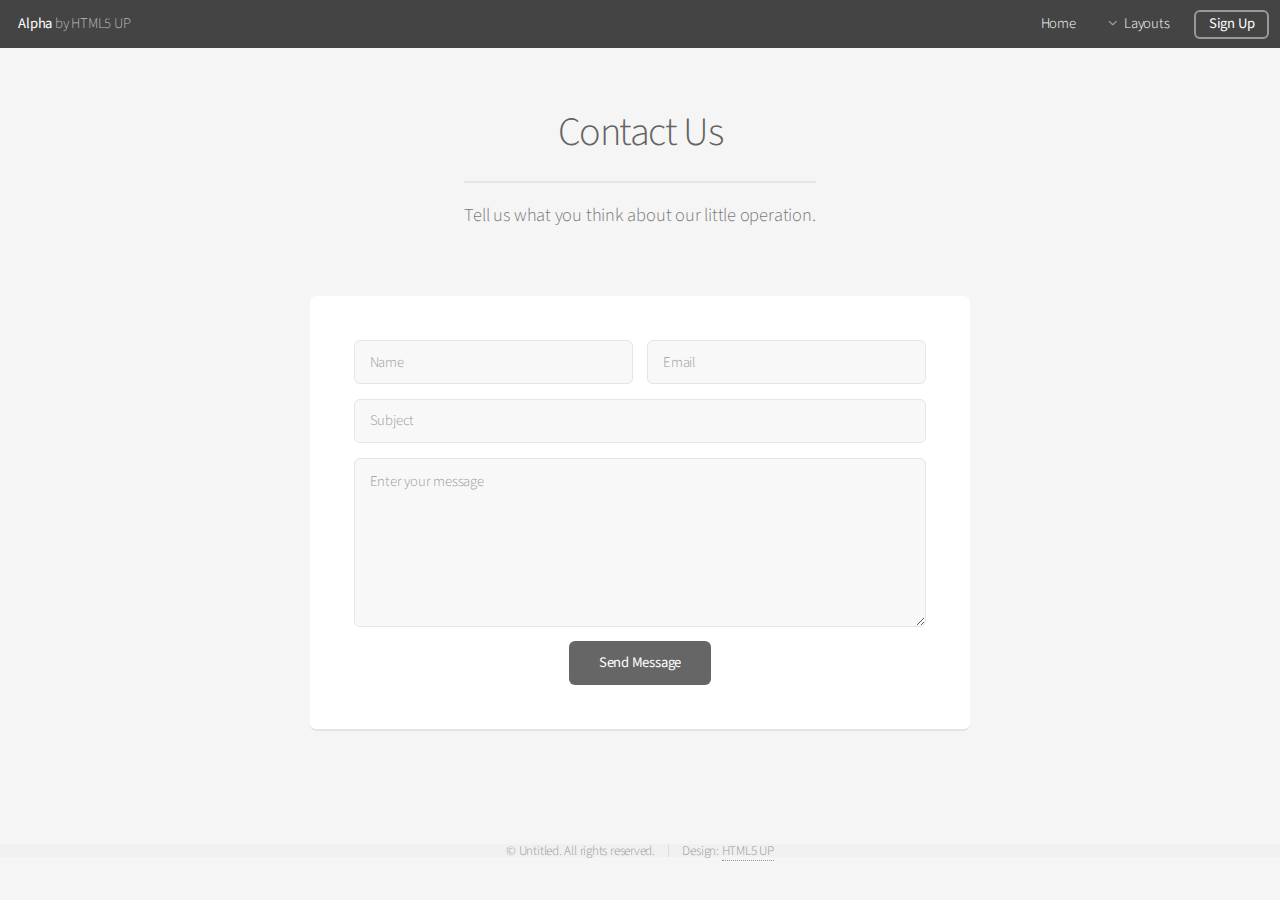
==== commit 44c95828: "Update contact.html" ====
--- a/contact.html
+++ b/contact.html
@@ -75,14 +75,6 @@
 
 			<!-- Footer -->
 				<footer id="footer">
-					<ul class="icons">
-						<li><a href="#" class="icon fa-twitter"><span class="label">Twitter</span></a></li>
-						<li><a href="#" class="icon fa-facebook"><span class="label">Facebook</span></a></li>
-						<li><a href="#" class="icon fa-instagram"><span class="label">Instagram</span></a></li>
-						<li><a href="#" class="icon fa-github"><span class="label">Github</span></a></li>
-						<li><a href="#" class="icon fa-dribbble"><span class="label">Dribbble</span></a></li>
-						<li><a href="#" class="icon fa-google-plus"><span class="label">Google+</span></a></li>
-					</ul>
 					<ul class="copyright">
 						<li>&copy; Untitled. All rights reserved.</li><li>Design: <a href="http://html5up.net">HTML5 UP</a></li>
 					</ul>
@@ -100,4 +92,4 @@
 			<script src="assets/js/main.js"></script>
 
 	</body>
-</html>+</html>
--- a/assets/css/main.css
+++ b/assets/css/main.css
@@ -2868,6 +2868,7 @@
 
 	body.landing #page-wrapper {
 		padding-top: 0;
+        background-image: url("images/overlay.png"), url("../../images/network.jpeg");
 	}
 
 	@-moz-keyframes reveal-header {
@@ -3143,12 +3144,12 @@
 	#banner {
 		background-color: #666;
         background-attachment: fixed;
-		background-image: url("images/overlay.png"), url("../../images/electronic.jpg");
+		background-image: url("images/overlay.png"), url("../../images/city.jpeg");
 		background-position: top left,						center center;
 		background-repeat:no-repeat;
 		background-size: auto,							cover;
 		color: #fff;
-		padding: 12em 0 20em 0;
+		padding: 10em 0 15em 0;
 		text-align: center;
         
 	}
@@ -3246,7 +3247,8 @@
 /* Footer */
 
 	#footer {
-		background: #f0f0f0;
+        background: #f0f0f0; 
+        background-image:
 		padding: 4em 0 6em 0;
 		text-align: center;
 	}
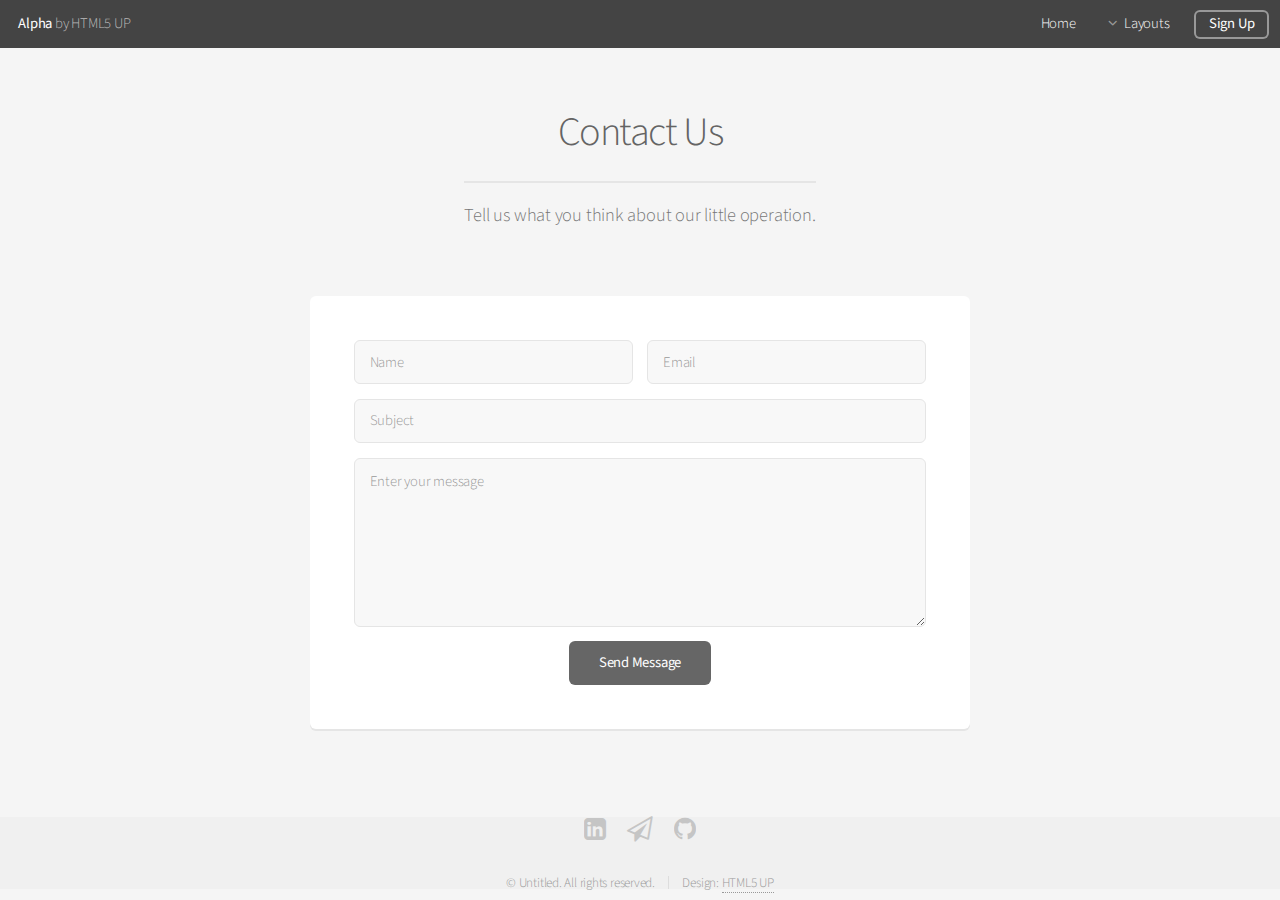
==== commit 7604e3dd: "Merge pull request #1 from gasim97/master" ====
--- a/contact.html
+++ b/contact.html
@@ -75,6 +75,11 @@
 
 			<!-- Footer -->
 				<footer id="footer">
+					<ul class="icons">
+						<li><a href="https://www.linkedin.com/in/pedro-monteiro-8831a315b/" class="icon fa-linkedin-square"><span class="label">LinkedIn</span></a></li>
+						<li><a href="mailto:pedroluizbrega@hotmail.com" class="icon fa-paper-plane-o"><span class="label">Email</span></a></li>
+						<li><a href="https://github.com/pedromonteiro18" class="icon fa-github"><span class="label">Github</span></a></li>
+					</ul>
 					<ul class="copyright">
 						<li>&copy; Untitled. All rights reserved.</li><li>Design: <a href="http://html5up.net">HTML5 UP</a></li>
 					</ul>
